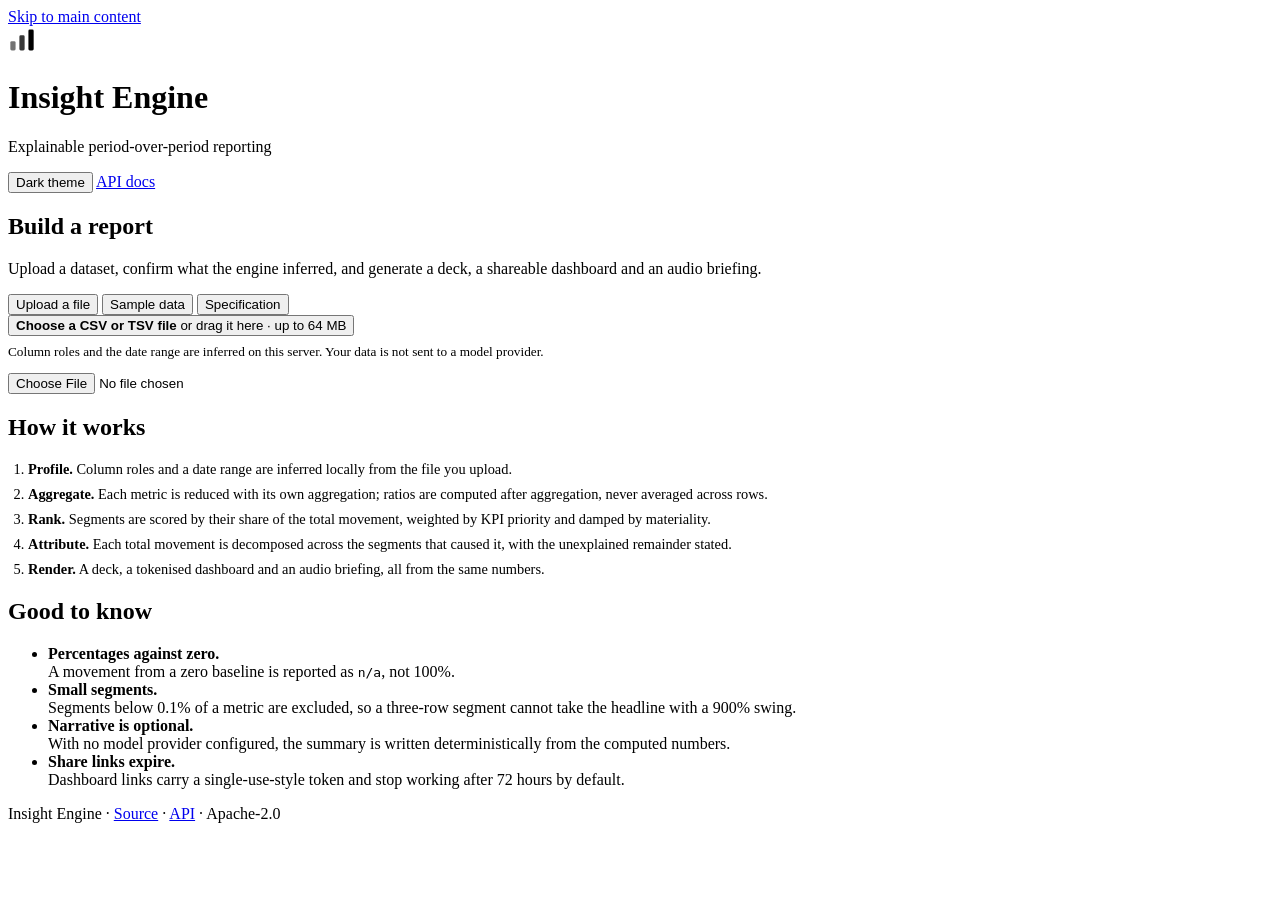
==== src/insight_engine/web/index.html @ 6a05a1a2 "feat!: rebuild as an installable, tested, deployable package Restructures the prototype into `src/in" ====
<!DOCTYPE html>
<html lang="en" data-theme="auto">
<head>
  <meta charset="utf-8">
  <meta name="viewport" content="width=device-width, initial-scale=1, viewport-fit=cover">
  <meta name="description" content="Turn period-over-period metric movements into ranked, explainable insights, a deck, a dashboard and an audio briefing.">
  <meta name="color-scheme" content="light dark">
  <title>Insight Engine</title>
  <link rel="icon" href="/assets/favicon.svg" type="image/svg+xml">
  <link rel="stylesheet" href="/assets/app.css">
</head>
<body>
  <a class="skip-link" href="#main">Skip to main content</a>

  <div class="page">
    <header class="site-header">
      <div class="brand">
        <svg width="28" height="28" viewBox="0 0 24 24" fill="none" aria-hidden="true" focusable="false">
          <rect x="2" y="13" width="4.5" height="8" rx="1.2" fill="currentColor" opacity="0.55"></rect>
          <rect x="9.75" y="8" width="4.5" height="13" rx="1.2" fill="currentColor" opacity="0.78"></rect>
          <rect x="17.5" y="3" width="4.5" height="18" rx="1.2" fill="currentColor"></rect>
        </svg>
        <div>
          <h1>Insight Engine</h1>
          <p class="tagline">Explainable period-over-period reporting</p>
        </div>
      </div>
      <div class="spacer"></div>
      <div class="header-actions">
        <button type="button" class="btn btn-ghost btn-sm" id="theme-toggle" aria-pressed="false">
          <span id="theme-label">Dark theme</span>
        </button>
        <a class="btn btn-ghost btn-sm" href="/docs">API docs</a>
      </div>
    </header>

    <main id="main" class="layout">
      <div>
        <section class="card" aria-labelledby="build-heading">
          <h2 id="build-heading">Build a report</h2>
          <p class="tagline">
            Upload a dataset, confirm what the engine inferred, and generate a deck,
            a shareable dashboard and an audio briefing.
          </p>

          <div class="tablist" role="tablist" aria-label="Data source">
            <button class="tab" role="tab" id="tab-upload" aria-controls="panel-upload" aria-selected="true" type="button">Upload a file</button>
            <button class="tab" role="tab" id="tab-sample" aria-controls="panel-sample" aria-selected="false" tabindex="-1" type="button">Sample data</button>
            <button class="tab" role="tab" id="tab-spec" aria-controls="panel-spec" aria-selected="false" tabindex="-1" type="button">Specification</button>
          </div>

          <!-- Upload ------------------------------------------------------- -->
          <div class="tabpanel" role="tabpanel" id="panel-upload" aria-labelledby="tab-upload" tabindex="0">
            <button type="button" class="dropzone" id="dropzone" aria-describedby="dropzone-help">
              <strong>Choose a CSV or TSV file</strong>
              <span class="hint">or drag it here &middot; up to 64&nbsp;MB</span>
              <span class="filename" id="dropzone-filename"></span>
            </button>
            <p id="dropzone-help" class="help" style="margin-top:8px;color:var(--text-muted);font-size:0.83rem;">
              Column roles and the date range are inferred on this server. Your data is not sent to a model provider.
            </p>
            <input type="file" id="file-input" accept=".csv,.tsv,.txt,text/csv,text/tab-separated-values" class="visually-hidden">

            <div id="profile-summary" hidden></div>

            <form id="config-form" hidden novalidate>
              <h3>Confirm the analysis</h3>

              <div class="field">
                <label for="report-title">Report title</label>
                <input type="text" id="report-title" name="title" maxlength="200" value="Performance Analysis">
              </div>

              <div class="field">
                <label for="date-column">Date column</label>
                <select id="date-column" name="date_column" required></select>
                <p class="help" id="date-range-help"></p>
              </div>

              <fieldset>
                <legend>Dimensions <span class="tag" id="dimension-count">0 selected</span></legend>
                <div class="chip-tools">
                  <label class="visually-hidden" for="dimension-filter">Filter dimensions</label>
                  <input type="text" id="dimension-filter" placeholder="Filter columns…" autocomplete="off">
                  <button type="button" class="btn btn-ghost btn-sm" data-clear="dimensions">Clear</button>
                </div>
                <div class="chip-group" id="dimension-chips" role="group" aria-label="Dimension columns"></div>
                <p class="help">Segments the movement is broken down by. Pick one or two to start.</p>
              </fieldset>

              <fieldset>
                <legend>Metrics <span class="tag" id="metric-count">0 selected</span></legend>
                <div class="chip-tools">
                  <label class="visually-hidden" for="metric-filter">Filter metrics</label>
                  <input type="text" id="metric-filter" placeholder="Filter columns…" autocomplete="off">
                  <button type="button" class="btn btn-ghost btn-sm" data-clear="metrics">Clear</button>
                </div>
                <div class="chip-group" id="metric-chips" role="group" aria-label="Metric columns"></div>
                <p class="help">Measures to aggregate. A column cannot be both a dimension and a metric.</p>
              </fieldset>

              <fieldset>
                <legend>Current period</legend>
                <div class="field-row">
                  <div class="field">
                    <label for="current-start">Start</label>
                    <input type="date" id="current-start" required>
                  </div>
                  <div class="field">
                    <label for="current-end">End</label>
                    <input type="date" id="current-end" required>
                  </div>
                </div>
              </fieldset>

              <fieldset>
                <legend>Previous period</legend>
                <div class="field-row">
                  <div class="field">
                    <label for="previous-start">Start</label>
                    <input type="date" id="previous-start" required>
                  </div>
                  <div class="field">
                    <label for="previous-end">End</label>
                    <input type="date" id="previous-end" required>
                  </div>
                </div>
                <p class="help" id="period-help">
                  The two periods must not overlap. Equal lengths make the comparison meaningful.
                </p>
              </fieldset>

              <div id="form-errors" role="alert" aria-live="assertive"></div>

              <div class="btn-row">
                <button type="submit" class="btn btn-primary" id="generate-btn">
                  <span id="generate-label">Generate report</span>
                </button>
                <button type="button" class="btn btn-ghost" id="cancel-btn" hidden>Cancel</button>
              </div>
            </form>
          </div>

          <!-- Sample ------------------------------------------------------- -->
          <div class="tabpanel" role="tabpanel" id="panel-sample" aria-labelledby="tab-sample" tabindex="0" hidden>
            <p>
              A seven-day paid-media comparison across three campaigns and two regions.
              It exercises the whole pipeline without any setup.
            </p>
            <pre class="code-block" id="sample-spec" tabindex="0" aria-label="Sample specification"></pre>
            <div class="btn-row">
              <button type="button" class="btn btn-primary" id="sample-btn">Run the sample</button>
            </div>
          </div>

          <!-- Spec --------------------------------------------------------- -->
          <div class="tabpanel" role="tabpanel" id="panel-spec" aria-labelledby="tab-spec" tabindex="0" hidden>
            <p>
              Paste a specification document. The same schema the CLI reads, so a report
              can live in version control next to the data it describes.
            </p>
            <div class="field">
              <label for="spec-input">Specification (YAML or JSON)</label>
              <textarea id="spec-input" spellcheck="false" aria-describedby="spec-help"></textarea>
              <p class="help" id="spec-help">
                A specification that reads a CSV needs a file: upload one first, then run it here.
              </p>
            </div>
            <div class="btn-row">
              <button type="button" class="btn btn-primary" id="spec-btn">Run the specification</button>
            </div>
          </div>

          <!-- Progress ----------------------------------------------------- -->
          <div class="progress" id="progress" hidden>
            <div class="progress-track">
              <div class="progress-fill" id="progress-fill" role="progressbar"
                   aria-valuemin="0" aria-valuemax="100" aria-valuenow="0"
                   aria-labelledby="progress-caption"></div>
            </div>
            <p id="progress-caption" class="visually-hidden">Report generation progress</p>
            <ul class="stage-list" id="stage-list" aria-live="polite"></ul>
          </div>

          <div id="result" aria-live="polite"></div>
        </section>
      </div>

      <aside>
        <section class="card" aria-labelledby="how-heading">
          <h2 id="how-heading">How it works</h2>
          <ol style="padding-left:20px;margin:0;font-size:0.9rem;color:var(--text-muted);display:grid;gap:8px;">
            <li><strong style="color:var(--text)">Profile.</strong> Column roles and a date range are inferred locally from the file you upload.</li>
            <li><strong style="color:var(--text)">Aggregate.</strong> Each metric is reduced with its own aggregation; ratios are computed after aggregation, never averaged across rows.</li>
            <li><strong style="color:var(--text)">Rank.</strong> Segments are scored by their share of the total movement, weighted by KPI priority and damped by materiality.</li>
            <li><strong style="color:var(--text)">Attribute.</strong> Each total movement is decomposed across the segments that caused it, with the unexplained remainder stated.</li>
            <li><strong style="color:var(--text)">Render.</strong> A deck, a tokenised dashboard and an audio briefing, all from the same numbers.</li>
          </ol>
        </section>

        <section class="card" aria-labelledby="notes-heading">
          <h2 id="notes-heading">Good to know</h2>
          <ul class="meta-list">
            <li>
              <strong>Percentages against zero.</strong>
              <div>A movement from a zero baseline is reported as <code>n/a</code>, not 100%.</div>
            </li>
            <li>
              <strong>Small segments.</strong>
              <div>Segments below 0.1% of a metric are excluded, so a three-row segment cannot take the headline with a 900% swing.</div>
            </li>
            <li>
              <strong>Narrative is optional.</strong>
              <div>With no model provider configured, the summary is written deterministically from the computed numbers.</div>
            </li>
            <li>
              <strong>Share links expire.</strong>
              <div>Dashboard links carry a single-use-style token and stop working after 72 hours by default.</div>
            </li>
          </ul>
        </section>
      </aside>
    </main>

    <footer class="site-footer">
      <span>Insight Engine</span>
      <span aria-hidden="true">&middot;</span>
      <a href="https://github.com/anubhav-n-mishra/Automated-ai-insight-system">Source</a>
      <span aria-hidden="true">&middot;</span>
      <a href="/docs">API</a>
      <span aria-hidden="true">&middot;</span>
      <span>Apache-2.0</span>
    </footer>
  </div>

  <div class="toast-region" id="toasts" role="region" aria-label="Notifications"></div>

  <script src="/assets/ui.js"></script>
  <script src="/assets/app.js"></script>
</body>
</html>
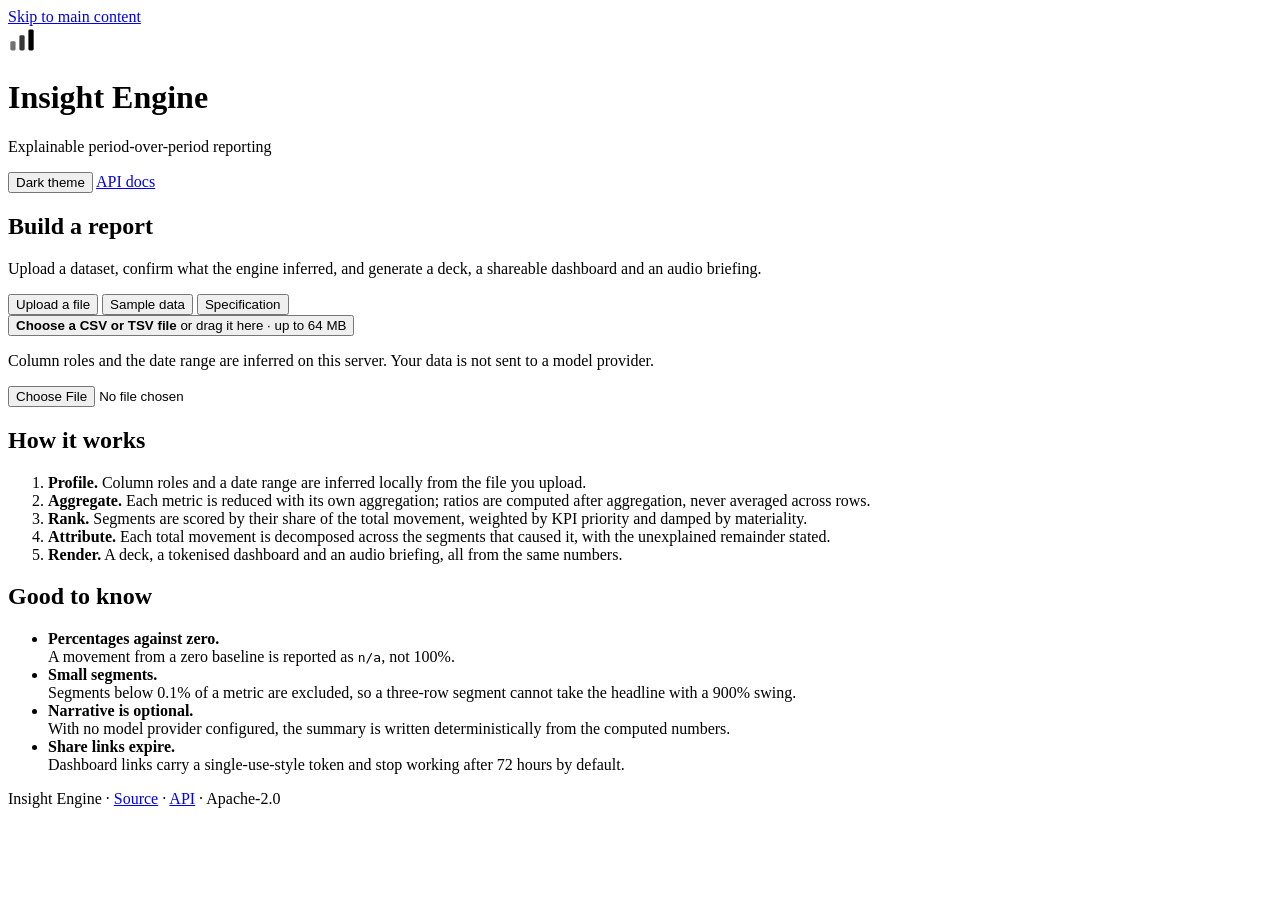
==== commit 41845c7e: "fix: defects found by running the assembled system Four problems that a green test suite did not cat" ====
--- a/src/insight_engine/web/index.html
+++ b/src/insight_engine/web/index.html
@@ -56,7 +56,7 @@
               <span class="hint">or drag it here &middot; up to 64&nbsp;MB</span>
               <span class="filename" id="dropzone-filename"></span>
             </button>
-            <p id="dropzone-help" class="help" style="margin-top:8px;color:var(--text-muted);font-size:0.83rem;">
+            <p id="dropzone-help" class="help mt-xs text-muted-sm">
               Column roles and the date range are inferred on this server. Your data is not sent to a model provider.
             </p>
             <input type="file" id="file-input" accept=".csv,.tsv,.txt,text/csv,text/tab-separated-values" class="visually-hidden">
@@ -189,12 +189,12 @@
       <aside>
         <section class="card" aria-labelledby="how-heading">
           <h2 id="how-heading">How it works</h2>
-          <ol style="padding-left:20px;margin:0;font-size:0.9rem;color:var(--text-muted);display:grid;gap:8px;">
-            <li><strong style="color:var(--text)">Profile.</strong> Column roles and a date range are inferred locally from the file you upload.</li>
-            <li><strong style="color:var(--text)">Aggregate.</strong> Each metric is reduced with its own aggregation; ratios are computed after aggregation, never averaged across rows.</li>
-            <li><strong style="color:var(--text)">Rank.</strong> Segments are scored by their share of the total movement, weighted by KPI priority and damped by materiality.</li>
-            <li><strong style="color:var(--text)">Attribute.</strong> Each total movement is decomposed across the segments that caused it, with the unexplained remainder stated.</li>
-            <li><strong style="color:var(--text)">Render.</strong> A deck, a tokenised dashboard and an audio briefing, all from the same numbers.</li>
+          <ol class="flow stack numbered-steps">
+            <li><strong>Profile.</strong> Column roles and a date range are inferred locally from the file you upload.</li>
+            <li><strong>Aggregate.</strong> Each metric is reduced with its own aggregation; ratios are computed after aggregation, never averaged across rows.</li>
+            <li><strong>Rank.</strong> Segments are scored by their share of the total movement, weighted by KPI priority and damped by materiality.</li>
+            <li><strong>Attribute.</strong> Each total movement is decomposed across the segments that caused it, with the unexplained remainder stated.</li>
+            <li><strong>Render.</strong> A deck, a tokenised dashboard and an audio briefing, all from the same numbers.</li>
           </ol>
         </section>
 
